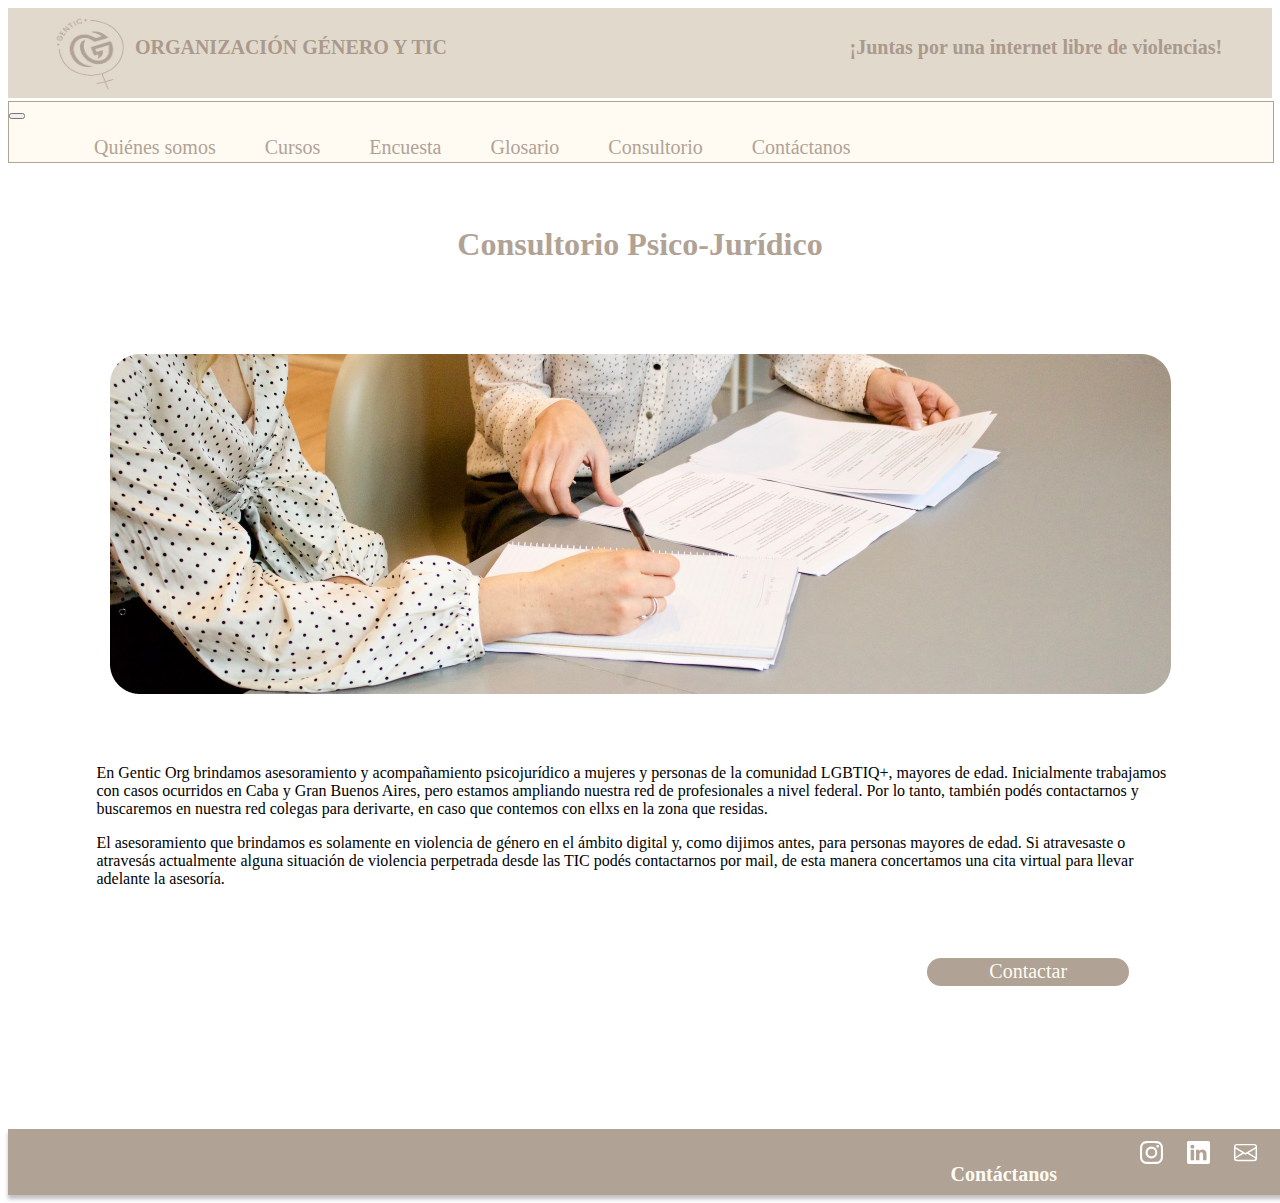
==== consultorio.html @ dd8d4d2f "prototype1" ====
<!DOCTYPE html>
<html lang="en">
<head>
    <meta charset="UTF-8">
    <meta name="viewport" content="width=device-width, initial-scale=1.0">
    <meta name="keywords" content="genero y tics, violencia de género, violencia digital, acoso web, amenaza en redes, género digital, violencia en redes">
    <meta name="description" content="Trabajamos en la prevención y erradicación de la violencia de género en el ámbito digital. Vos también podés ser parte de esta lucha.">
<link rel="stylesheet" href="style.css">
<link rel="icon" href="img/Logo home.png">
    <!-- Bootstrap CSS -->
<link href="https://cdn.jsdelivr.net/npm/bootstrap@5.1.3/dist/css/bootstrap.min.css" rel="stylesheet" integrity="sha384-1BmE4kWBq78iYhFldvKuhfTAU6auU8tT94WrHftjDbrCEXSU1oBoqyl2QvZ6jIW3" crossorigin="anonymous">
<script src="https://cdn.jsdelivr.net/npm/bootstrap@5.1.3/dist/js/bootstrap.bundle.min.js" integrity="sha384-ka7Sk0Gln4gmtz2MlQnikT1wXgYsOg+OMhuP+IlRH9sENBO0LRn5q+8nbTov4+1p" crossorigin="anonymous"></script>
    <title>Género y tic</title>
</head>
<body>

    <header>
        <div class="logoHeader">
            <a href="inicio.html">
                <img src="img/Logo home.png" alt="logo" class="logo">
            </a>
            <h1>ORGANIZACIÓN GÉNERO Y TIC</h1>
            <h2>¡Juntas por una internet libre de violencias!</h2>
        </div>
          <nav class="navbar navbar-expand-lg navbar-light">
                <div class="container-fluid">
                    <button class="navbar-toggler" type="button" data-bs-toggle="collapse" data-bs-target="#navbarTogglerDemo02" aria-controls="navbarTogglerDemo02" aria-expanded="false" aria-label="Toggle navigation">
                        <span class="navbar-toggler-icon"></span>
                     </button>
                     <div class="collapse navbar-collapse" id="navbarTogglerDemo02">
            <ul>
                <a href="quienesSomos.html">Quiénes somos</a>
                <a href="cursos.html">Cursos</a>
                <a href="encuesta.html">Encuesta</a>
                <a href="glosario.html">Glosario</a>
                <a href="consultorio.html">Consultorio</a>
                <a href="contacto.html">Contáctanos</a>
            </ul>
        </nav>
    </header>

    <p class="principalTitle">Consultorio Psico-Jurídico</p>

    <div class="bodyQuienesSomos">
        <div class="card mb-3" style="border: transparent;">
            <div id="center">
                <img src="img/Rectangle 70 (1).png" class="card-img-top" alt="...">
            </div>
            <div class="card-body">
                <br><br><br>
              <p class="card-text">En Gentic Org brindamos asesoramiento y acompañamiento 
                psicojurídico a mujeres y personas de la comunidad LGBTIQ+, mayores de edad. 
                Inicialmente trabajamos con casos ocurridos en Caba y Gran Buenos Aires, pero 
                estamos ampliando nuestra red de profesionales a nivel federal. Por lo tanto, 
                también podés contactarnos y buscaremos en nuestra red colegas para derivarte, 
                en caso que contemos con ellxs en la zona que residas. </p>
                <p>El asesoramiento que brindamos es solamente en violencia de género en el ámbito 
                    digital y, como dijimos antes, para personas mayores de edad. Si atravesaste o 
                    atravesás actualmente alguna situación de violencia perpetrada desde las TIC 
                    podés contactarnos por mail, de esta manera concertamos una cita virtual para 
                    llevar adelante la asesoría.</p>
            </div>
          </div>
          <div class="button-encuesta">
              <button class="buttonMedium">Contactar</button>
          </div>
    </div>


    <footer>
        <p class="footerLetter">Contáctanos</p>
        <div class="footerLogs">
            <svg xmlns="http://www.w3.org/2000/svg" width="23" height="23" fill="currentColor" class="bi bi-instagram" viewBox="0 0 16 16" color="white">
                <path d="M8 0C5.829 0 5.556.01 4.703.048 3.85.088 3.269.222 2.76.42a3.917 3.917 0 0 0-1.417.923A3.927 3.927 0 0 0 .42 2.76C.222 3.268.087 3.85.048 4.7.01 5.555 0 5.827 0 8.001c0 2.172.01 2.444.048 3.297.04.852.174 1.433.372 1.942.205.526.478.972.923 1.417.444.445.89.719 1.416.923.51.198 1.09.333 1.942.372C5.555 15.99 5.827 16 8 16s2.444-.01 3.298-.048c.851-.04 1.434-.174 1.943-.372a3.916 3.916 0 0 0 1.416-.923c.445-.445.718-.891.923-1.417.197-.509.332-1.09.372-1.942C15.99 10.445 16 10.173 16 8s-.01-2.445-.048-3.299c-.04-.851-.175-1.433-.372-1.941a3.926 3.926 0 0 0-.923-1.417A3.911 3.911 0 0 0 13.24.42c-.51-.198-1.092-.333-1.943-.372C10.443.01 10.172 0 7.998 0h.003zm-.717 1.442h.718c2.136 0 2.389.007 3.232.046.78.035 1.204.166 1.486.275.373.145.64.319.92.599.28.28.453.546.598.92.11.281.24.705.275 1.485.039.843.047 1.096.047 3.231s-.008 2.389-.047 3.232c-.035.78-.166 1.203-.275 1.485a2.47 2.47 0 0 1-.599.919c-.28.28-.546.453-.92.598-.28.11-.704.24-1.485.276-.843.038-1.096.047-3.232.047s-2.39-.009-3.233-.047c-.78-.036-1.203-.166-1.485-.276a2.478 2.478 0 0 1-.92-.598 2.48 2.48 0 0 1-.6-.92c-.109-.281-.24-.705-.275-1.485-.038-.843-.046-1.096-.046-3.233 0-2.136.008-2.388.046-3.231.036-.78.166-1.204.276-1.486.145-.373.319-.64.599-.92.28-.28.546-.453.92-.598.282-.11.705-.24 1.485-.276.738-.034 1.024-.044 2.515-.045v.002zm4.988 1.328a.96.96 0 1 0 0 1.92.96.96 0 0 0 0-1.92zm-4.27 1.122a4.109 4.109 0 1 0 0 8.217 4.109 4.109 0 0 0 0-8.217zm0 1.441a2.667 2.667 0 1 1 0 5.334 2.667 2.667 0 0 1 0-5.334z"/>
            </svg>
            <svg xmlns="http://www.w3.org/2000/svg" width="23" height="23" fill="currentColor" class="bi bi-linkedin" viewBox="0 0 16 16" color="white">
                <path d="M0 1.146C0 .513.526 0 1.175 0h13.65C15.474 0 16 .513 16 1.146v13.708c0 .633-.526 1.146-1.175 1.146H1.175C.526 16 0 15.487 0 14.854V1.146zm4.943 12.248V6.169H2.542v7.225h2.401zm-1.2-8.212c.837 0 1.358-.554 1.358-1.248-.015-.709-.52-1.248-1.342-1.248-.822 0-1.359.54-1.359 1.248 0 .694.521 1.248 1.327 1.248h.016zm4.908 8.212V9.359c0-.216.016-.432.08-.586.173-.431.568-.878 1.232-.878.869 0 1.216.662 1.216 1.634v3.865h2.401V9.25c0-2.22-1.184-3.252-2.764-3.252-1.274 0-1.845.7-2.165 1.193v.025h-.016a5.54 5.54 0 0 1 .016-.025V6.169h-2.4c.03.678 0 7.225 0 7.225h2.4z"/>
            </svg>
            <svg xmlns="http://www.w3.org/2000/svg" width="23" height="23" fill="currentColor" class="bi bi-envelope" viewBox="0 0 16 16" color="white">
                <path d="M0 4a2 2 0 0 1 2-2h12a2 2 0 0 1 2 2v8a2 2 0 0 1-2 2H2a2 2 0 0 1-2-2V4Zm2-1a1 1 0 0 0-1 1v.217l7 4.2 7-4.2V4a1 1 0 0 0-1-1H2Zm13 2.383-4.708 2.825L15 11.105V5.383Zm-.034 6.876-5.64-3.471L8 9.583l-1.326-.795-5.64 3.47A1 1 0 0 0 2 13h12a1 1 0 0 0 .966-.741ZM1 11.105l4.708-2.897L1 5.383v5.722Z"/>
            </svg>
        </div>
    </footer>
</body>
</html>
---- style.css ----
/* HEADER */

header{
    background: #E1DACC;
    width: 100%;
    height: 90px;
    flex-shrink: 0;
}
.logoHeader{
    display: flex;
    margin-left: 3%;
}
.logoHeader h1{
    display: flex;
    width: 321px;
    height: 30px;
    margin-top: 2%;
    flex-direction: column;
    justify-content: center;
    flex-shrink: 0;

    color: #AA998C;
    font-family: Poppins;
    font-size: 20px;
    font-style: normal;
    font-weight: 600;
    line-height: 128.164%;
}
.logoHeader h2{
    display: flex;
    width: 521px;
    height: 30px;
    margin-top: 2%;
    margin-left: 20%;
    flex-direction: column;
    justify-content: center;
    flex-shrink: 0;

    color: #AA998C;
    text-align: right;
    font-family: Poppins;
    font-size: 20px;
    font-style: normal;
    font-weight: 600;
    line-height: 128.164%;
}
.logo{
    width: 89px;
    height: 89px;
    flex-shrink: 0;
}

header nav{
    width: 100%;
    height: 60px;
    border: 1px solid #B1A296;
    background: #FFFBF2;
}

header nav ul a{
    text-decoration: none;
    width: 164px;
    height: 60px;
    margin-left: 45px;
    flex-shrink: 0;

    color: #B1A296;
    text-align: center;
/* Botón/Nav bar */
    font-family: Poppins;
    font-size: 20px;
    font-style: normal;
    font-weight: 500;
    line-height: normal;
}
header nav ul a:hover{
    color: black;
}
                                            /* PÁGINA PRINCIPAL */
.home{
    margin-top: 5%;
    display: grid;
    grid-template-columns: repeat(2, 1fr);
}
.home .textHome{
    width: 796px;
    height: 169px;
    flex-shrink: 0;
    margin-top: 10%;
    padding: 5%;

    color: #B1A296;
    /* H2/Home */
    font-family: Poppins;
    font-size: 32px;
    font-style: normal;
    font-weight: 300;
    line-height: 128.164%;
}
.home div .buttonHome{
    width: 200px;
    height: 48px;
    flex-shrink: 0;
    
    color: #FFFBF2;
    text-align: center;
/* Botón/Principal */
    font-family: Poppins;
    font-size: 20px;
    font-style: normal;
    font-weight: 500;
    line-height: 128.164%; 
    border: transparent;

    display: flex;
    width: 157px;
    height: 27.429px;
    flex-direction: column;
    justify-content: center;
    flex-shrink: 0;
    margin-left: 35%;
    
    border-radius: 31px;
    background: #B1A296;
}
.home div .buttonHome p{
    margin-top: 13px;
    margin-left: 15px;
}
.home div .homeImg{
    width: 374px;
    height: 437px;
    flex-shrink: 0;
}
                                /* CARDS DE LA PÁGINA PRINCIPAL */
.homeCards{
    margin: 5%;
}
.homeCards .card{
    border-radius: 13px;
    background: rgba(225, 218, 204, 0.40);
}
.img-shadow{
    background: linear-gradient(180deg, rgba(0, 0, 0, 0.00) 48.51%, rgba(0, 0, 0, 0.50) 77.38%);
}
.homeCards .imgCard .card-title{
    color: #FFF;
    margin-top: -30px;
/* H3/Título Cards */
    font-family: Poppins;
    font-size: 24px;
    font-style: normal;
    font-weight: 600;
    line-height: 128.164%;
}
                                        /* TÍTULOS */
.principalTitle{
    margin-top: 10%;
    margin-bottom: 5%;
    color: #B1A296;
/* H1/Títulos principales */
    font-size: 32px;
    display: flex;
    justify-content: center;
    text-align: center;
    font-style: normal;
    font-weight: 600;
    line-height: 128.164%;
}
.title2{
    color: #B1A296;
    font-weight: bold;
    font-size: x-large;
}
.title3{
    font-size: large;
    font-weight: bold;
    color: #B1A296;
}
.textoSubrayado{
    text-decoration: underline;
}
.bodyQuienesSomos{
    margin: 7%;
}
                                        /* CONTENTS */
#center{
    display: flex;
    justify-content: center;
}
#grid-input-contacto{
    display: grid;
    grid-template-columns: 100px repeat(1fr, 1);
}
                                /* CARDS DE QUIÉNES SOMOS */
.quienesSomosCardClara{
    width: 1000px;
    height: 421px;
    flex-shrink: 0;

    border-top-right-radius: 80px;
    border-bottom-right-radius: 80px;
    margin-bottom: 3%;
    background: #e7dcc3;
    display: grid;
    grid-template-columns: repeat(2, 400px)1fr;
}
.quienesSomosCardClara img{
    margin-left: 40%;
    margin-top: 7%;
}
.quienesSomosCardClara div{
    margin: 10%;
    font-size: 110%;
}
.quienesSomosCardClara svg{
    margin: 5%;
    margin-top: 160%;
    display: flex;   
}
.quienesSomosCardOscura{
    width: 1000px;
    height: 421px;
    flex-shrink: 0;
    float: right;

    border-top-left-radius: 80px;
    border-bottom-left-radius: 80px;
    margin-bottom: 3%;
    background: #B1A296;
    display: grid;
    grid-template-columns: 1fr repeat(2, 400px);
}
.quienesSomosCardOscura img{
    margin-right: 40%;
    margin: 7%;
}
.quienesSomosCardOscura div{
    margin: 10%;
    font-size: 110%;
    color: #FFFBF2;
}
.quienesSomosCardOscura svg{
    margin-top: 160%;
    margin-left: 50%;
}
                                            /* CARD CURSOS */
#cardCursos{
    background: rgba(225, 218, 204, 0.40);
}
#cardCursos h5{
    color: #2E2C2A;
    font-family: Poppins;
    font-size: 18px;
    font-style: normal;
    font-weight: 700;
    line-height: 120%;
}
#cardCursos .card-text{
    float: inline-end;
}
                                        /* PÁGINA DE CURSOS */
.headerCardCursos{
    height: 420px;
    background: rgba(225, 218, 204, 0.40);

}
.headerCardCursos .card{
    float: right;
    position: relative;
    margin: 7%;
    border-radius: 5%;
}
.headerCardCursos .title-card{
    color: #2E2C2A;
    font-family: Poppins;
    font-size: 37px;
    font-style: normal;
    font-weight: 700;
    line-height: 128.164%;
    margin-top: 55px;
}
.high-card-text{
    margin: 2%;
}
#curso-card-img{
    width: 50%;
}
                                            /* BOTONES */
.buttonLager{
    width: 100%;
    color: #FFFBF2;
    font-family: Poppins;
    font-size: 20px;
    height: 30px;
    border: transparent;

    text-align: center;
/* Botón/Principal */
    font-style: normal;
    font-weight: 500;
    line-height: 128.164%;

    border-radius: 31px;
    background: #B1A296;
}
.buttonMedium{
    color: #FFFBF2;
    text-align: center;
/* Botón/Principal */
    font-family: Poppins;
    font-size: 20px;
    font-style: normal;
    font-weight: 500;
    line-height: 128.164%;

    width: 202px;
    border-radius: 31px;
    background: #B1A296;
    border: transparent;
    margin: 5%;
}
                                        /* ENCUESTA */
.body-encuesta{
    display: flex;
    justify-content: center;
}
.body-encuesta .card-body{
    margin: 3%;
}
.body-encuesta .col-md-4{
    display: flex;
    justify-content: center;
}
.button-encuesta{
    display: flex;
    justify-content: end;
}
                                        /* CONTACTO */
.inputContacto{
    width: 450px;
    margin-left: 2%;
    border-color: #AA998C;
    border-radius: 15px;
}
.grid-contacto{
    display: grid;
    grid-template-columns: repeat(2, 50%);
}
                                            /* FOOTER */
footer{
    width: 100%;
    height: 54px;
    padding-top: 1%;
    padding-right: 3%;
    flex-shrink: 0;
    display: flex;
    justify-content: end;

    background: #B1A296;
    box-shadow: 0px 4px 4px 0px rgba(0, 0, 0, 0.25);
}
footer .footerLetter{
    color: #FFFBF2;
    padding-right: 5%;
    padding-top: 2px;
    font-family: Poppins;
    font-size: 20px;
    font-style: normal;
    font-weight: 600;
    line-height: normal;
}
footer .footerLogs{
    width: 12%;
}
footer .footerLogs svg{
    margin-left: 20px;
}
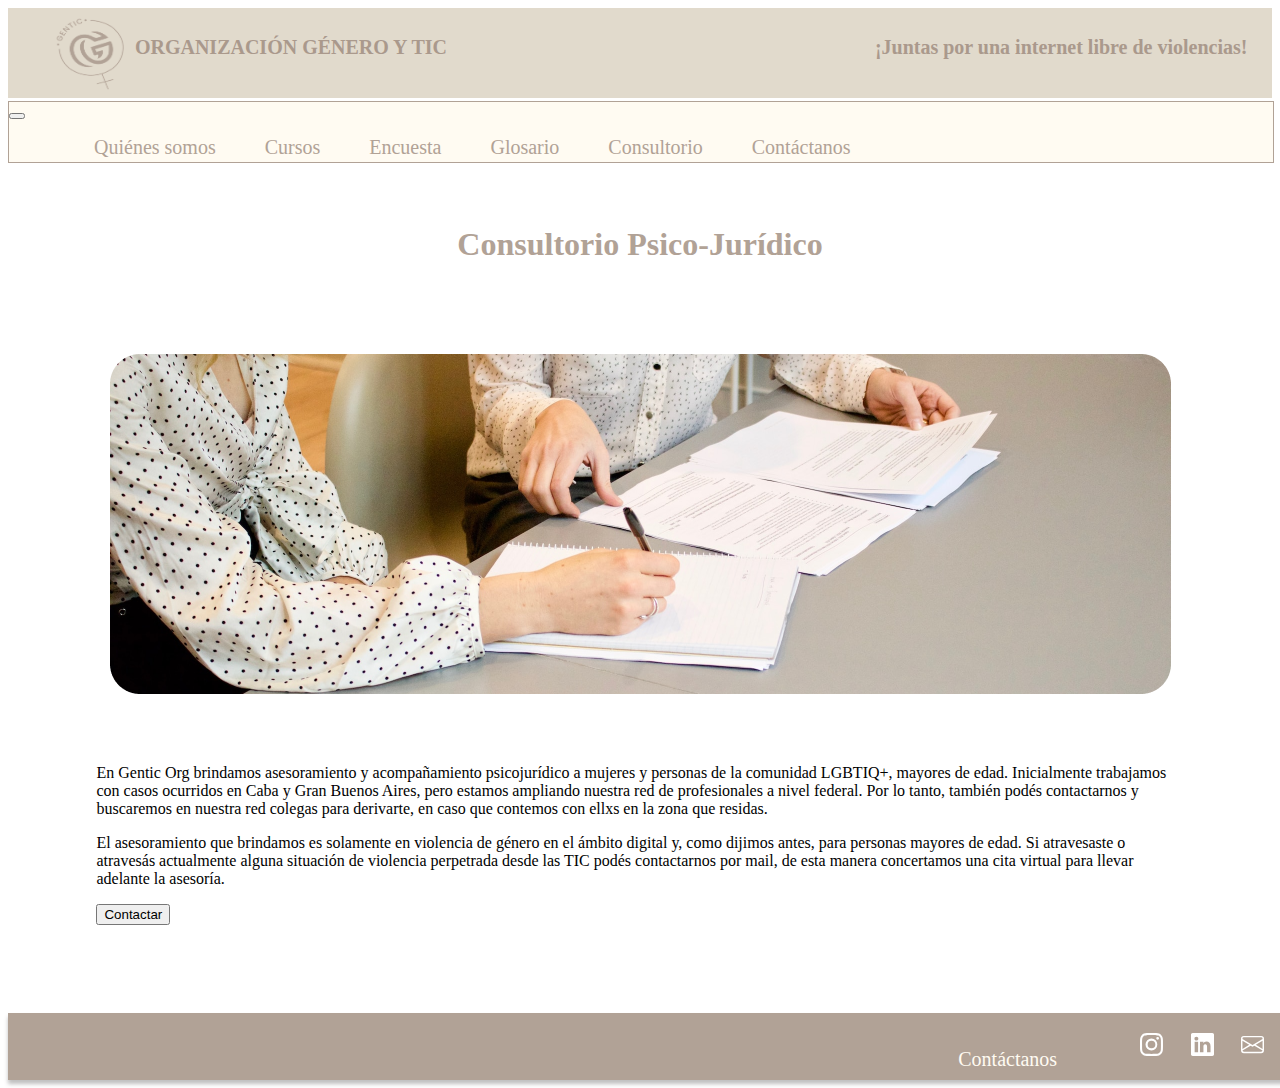
==== commit 933c1bf7: "cards" ====
--- a/consultorio.html
+++ b/consultorio.html
@@ -16,10 +16,12 @@
 
     <header>
         <div class="logoHeader">
-            <a href="inicio.html">
+          <div class="logoIzquierda">
+            <a href="index.html">
                 <img src="img/Logo home.png" alt="logo" class="logo">
             </a>
             <h1>ORGANIZACIÓN GÉNERO Y TIC</h1>
+          </div>
             <h2>¡Juntas por una internet libre de violencias!</h2>
         </div>
           <nav class="navbar navbar-expand-lg navbar-light">
--- a/style.css
+++ b/style.css
@@ -9,12 +9,16 @@
 .logoHeader{
     display: flex;
     margin-left: 3%;
+    justify-content: space-between;
+}
+.logoIzquierda{
+    display: flex;
 }
 .logoHeader h1{
     display: flex;
     width: 321px;
     height: 30px;
-    margin-top: 2%;
+    margin-top: 6%;
     flex-direction: column;
     justify-content: center;
     flex-shrink: 0;
@@ -28,10 +32,10 @@
 }
 .logoHeader h2{
     display: flex;
-    width: 521px;
+    width: 380px;
     height: 30px;
     margin-top: 2%;
-    margin-left: 20%;
+    margin-right: 2%;
     flex-direction: column;
     justify-content: center;
     flex-shrink: 0;
@@ -78,16 +82,15 @@
 }
                                             /* PÁGINA PRINCIPAL */
 .home{
-    margin-top: 5%;
-    display: grid;
-    grid-template-columns: repeat(2, 1fr);
+    margin: 5%;
+    display: flex;
+    justify-content: space-between;
 }
 .home .textHome{
-    width: 796px;
-    height: 169px;
-    flex-shrink: 0;
-    margin-top: 10%;
+    width: 100%;
+    flex-shrink: 0;
     padding: 5%;
+    margin-top: 7%;
 
     color: #B1A296;
     /* H2/Home */
@@ -108,7 +111,7 @@
     font-family: Poppins;
     font-size: 20px;
     font-style: normal;
-    font-weight: 500;
+    font-weight: 400;
     line-height: 128.164%; 
     border: transparent;
 
@@ -127,10 +130,8 @@
     margin-top: 13px;
     margin-left: 15px;
 }
-.home div .homeImg{
-    width: 374px;
-    height: 437px;
-    flex-shrink: 0;
+.containerHomeImg{
+    margin-right: 5%;
 }
                                 /* CARDS DE LA PÁGINA PRINCIPAL */
 .homeCards{
@@ -192,150 +193,221 @@
     display: grid;
     grid-template-columns: 100px repeat(1fr, 1);
 }
-                                /* CARDS DE QUIÉNES SOMOS */
-.quienesSomosCardClara{
-    width: 1000px;
-    height: 421px;
-    flex-shrink: 0;
-
-    border-top-right-radius: 80px;
-    border-bottom-right-radius: 80px;
-    margin-bottom: 3%;
-    background: #e7dcc3;
-    display: grid;
-    grid-template-columns: repeat(2, 400px)1fr;
-}
-.quienesSomosCardClara img{
-    margin-left: 40%;
-    margin-top: 7%;
-}
-.quienesSomosCardClara div{
-    margin: 10%;
-    font-size: 110%;
-}
-.quienesSomosCardClara svg{
-    margin: 5%;
-    margin-top: 160%;
-    display: flex;   
-}
-.quienesSomosCardOscura{
-    width: 1000px;
-    height: 421px;
-    flex-shrink: 0;
-    float: right;
-
-    border-top-left-radius: 80px;
-    border-bottom-left-radius: 80px;
-    margin-bottom: 3%;
-    background: #B1A296;
-    display: grid;
-    grid-template-columns: 1fr repeat(2, 400px);
-}
-.quienesSomosCardOscura img{
-    margin-right: 40%;
-    margin: 7%;
-}
-.quienesSomosCardOscura div{
-    margin: 10%;
-    font-size: 110%;
-    color: #FFFBF2;
-}
-.quienesSomosCardOscura svg{
-    margin-top: 160%;
-    margin-left: 50%;
-}
-                                            /* CARD CURSOS */
-#cardCursos{
-    background: rgba(225, 218, 204, 0.40);
-}
-#cardCursos h5{
-    color: #2E2C2A;
-    font-family: Poppins;
-    font-size: 18px;
-    font-style: normal;
+                                /* CARDS DE QUIÉNES SOMOS */                              
+.body-cards{
+    display: flex;
+    flex-wrap: wrap;
+    justify-content: center;
+}
+.outer-div,
+.inner-div {
+  height: 450px;
+  max-width: 300px;
+  margin: 0 auto;
+  position: relative;
+}
+                                
+.outer-div {
+    margin: 2%;
+  perspective: 900px;
+  perspective-origin: 50% calc(50% - 18em);
+}
+                                
+.inner-div {
+  margin: 0 auto;
+  border-radius: 5px;
+  font-weight: 400;
+  color: #071011;
+  font-size: 1rem;
+  text-align: center;
+  transition: all 0.6s cubic-bezier(0.8, -0.4, 0.2, 1.7);
+  transform-style: preserve-3d;
+                                
+                                  
+  &:hover .social-icon {
+    opacity: 1;
+    top: 0;
+  }
+                                
+  /*&:hover .front__face-photo,
+  &:hover .front__footer {
+    opacity: 1;
+  }*/
+}
+                                
+.outer-div:hover .inner-div {
+  transform: rotateY(180deg);
+}
+                                
+.front,
+.back {
+  position: relative;
+  top: 0;
+  left: 0;
+  backface-visibility: hidden;
+}
+                                
+.front {
+  cursor: pointer;
+  height: 100%;
+  background: #fff;
+  backface-visibility: hidden;
+  border-radius: 5px;
+  box-shadow: 0 15px 10px -10px rgba(0, 0, 0, 0.5), 0 1px 4px rgba(0, 0, 0, 0.3),
+    0 0 40px rgba(0, 0, 0, 0.1) inset;
+}
+                                
+.front__bkg-photo {
+  position: relative;
+  height: 150px;
+  width: 300px;
+  background: url("https://images.unsplash.com/photo-1511207538754-e8555f2bc187?ixlib=rb-0.3.5&ixid=eyJhcHBfaWQiOjEyMDd9&s=88672068827eaeeab540f584b883cc66&auto=format&fit=crop&w=1164&q=80")
+    no-repeat;
+  background-size: cover;
+  backface-visibility: hidden;
+  overflow: hidden;
+  border-top-right-radius: 5px;
+  border-top-left-radius: 5px;
+                                
+  &:after {
+    content: "";
+    position: absolute;
+    top: 0;
+    left: 0;
+    height: 100%;
+    width: 100%;
+  }
+}
+                                
+.front__face-photo {
+  position: relative;
+  top: -90px;
+  height: 120px;
+  width: 120px;
+  margin: 0 auto;
+  border-radius: 50%;
+  border: 5px solid #fff;
+  background: url("https://s3-us-west-2.amazonaws.com/s.cdpn.io/156905/profile/profile-512.jpg?1530296477")
+    no-repeat;
+  background-size: contain;
+  overflow: hidden;
+ /* backface-visibility: hidden;
+  transition: all 0.6s cubic-bezier(0.8, -0.4, 0.2, 1.7);
+  z-index: 3;*/
+}
+                                
+.front__text {
+  position: relative;
+  top: -55px;
+  margin: 0 auto;
+  font-family: "Montserrat";
+  font-size: 18px;
+  backface-visibility: hidden;
+                                
+  .front__text-header {
+    margin-top: -30px;
     font-weight: 700;
-    line-height: 120%;
-}
-#cardCursos .card-text{
-    float: inline-end;
-}
-                                        /* PÁGINA DE CURSOS */
-.headerCardCursos{
-    height: 420px;
-    background: rgba(225, 218, 204, 0.40);
-
-}
-.headerCardCursos .card{
-    float: right;
+    font-family: "Oswald";
+    text-transform: uppercase;
+    font-size: 20px;
+  }
+                                
+  .front__text-para {
     position: relative;
-    margin: 7%;
-    border-radius: 5%;
-}
-.headerCardCursos .title-card{
-    color: #2E2C2A;
-    font-family: Poppins;
-    font-size: 37px;
-    font-style: normal;
+    top: -5px;
+                                
+    color: #000;
+    font-size: 12px;
+    letter-spacing: 0.4px;
+    font-weight: 400;
+    font-family: "Montserrat", sans-serif;
+  }
+                                
+  .front-icons {
+    position: relative;
+    top: 0;
+    font-size: 14px;
+    margin-right: 6px;
+    color: #b1a296;
+  }
+                                
+  .front__text-hover {
+    position: relative;
+    top: 10px;
+    font-size: 10px;
+    color: tomato;
+    backface-visibility: hidden;
+                                
     font-weight: 700;
-    line-height: 128.164%;
-    margin-top: 55px;
-}
-.high-card-text{
-    margin: 2%;
-}
-#curso-card-img{
-    width: 50%;
-}
-                                            /* BOTONES */
-.buttonLager{
-    width: 100%;
-    color: #FFFBF2;
-    font-family: Poppins;
-    font-size: 20px;
-    height: 30px;
-    border: transparent;
-
-    text-align: center;
-/* Botón/Principal */
-    font-style: normal;
-    font-weight: 500;
-    line-height: 128.164%;
-
-    border-radius: 31px;
-    background: #B1A296;
-}
-.buttonMedium{
-    color: #FFFBF2;
-    text-align: center;
-/* Botón/Principal */
-    font-family: Poppins;
-    font-size: 20px;
-    font-style: normal;
-    font-weight: 500;
-    line-height: 128.164%;
-
-    width: 202px;
-    border-radius: 31px;
-    background: #B1A296;
-    border: transparent;
-    margin: 5%;
-}
-                                        /* ENCUESTA */
-.body-encuesta{
-    display: flex;
-    justify-content: center;
-}
-.body-encuesta .card-body{
-    margin: 3%;
-}
-.body-encuesta .col-md-4{
-    display: flex;
-    justify-content: center;
-}
-.button-encuesta{
-    display: flex;
-    justify-content: end;
-}
+    text-transform: uppercase;
+    letter-spacing: .4px;
+                                
+    border: 2px solid tomato;
+    padding: 8px 15px;
+    border-radius: 30px;
+                                
+                                    background: tomato;
+    color: #fff;
+  }
+}
+                                
+.back {
+  transform: rotateY(180deg);
+  position: absolute;
+  top: 0;
+  left: 0;
+  height: 100%;
+  width: 100%;
+  background-color: #e7dcc3;
+  border-radius: 5px;
+  display: flex;
+  flex-direction: row;
+  justify-content: center;
+  align-items: center;
+}
+                                
+.social-media-wrapper {
+  font-size: 36px;
+                                
+  .social-icon {
+    position: relative;
+    top: 20px;
+    margin-left: 5px;
+    margin-right: 5px;
+    opacity: 0;
+    color: #B1A296;
+    transition: all 0.4s cubic-bezier(0.3, 0.7, 0.1, 1.9);
+  }
+                                
+  .social-icon:nth-child(1) {
+    transition-delay: 0.6s;
+  }
+                                
+  .social-icon:nth-child(2) {
+    transition-delay: 0.7s;
+  }
+                                
+  .social-icon:nth-child(3) {
+    transition-delay: 0.8s;
+  }
+                                
+  .social-icon:nth-child(4) {
+    transition-delay: 0.9s;
+  }
+}
+                                
+.fab {
+  position: relative;
+  top: 0;
+  left: 0;
+  transition: all 200ms ease-in-out;
+}
+                                
+.fab:hover {
+  top: -5px;
+}
+                                
+                                
                                         /* CONTACTO */
 .inputContacto{
     width: 450px;
@@ -352,8 +424,7 @@
     width: 100%;
     height: 54px;
     padding-top: 1%;
-    padding-right: 3%;
-    flex-shrink: 0;
+    padding-right: 7%;
     display: flex;
     justify-content: end;
 
@@ -366,13 +437,106 @@
     padding-top: 2px;
     font-family: Poppins;
     font-size: 20px;
-    font-style: normal;
-    font-weight: 600;
-    line-height: normal;
 }
 footer .footerLogs{
+    display: grid;
+    grid-template-columns: repeat(3, 1fr);
+    padding-top: 7px;
     width: 12%;
 }
 footer .footerLogs svg{
     margin-left: 20px;
+}
+                                    /* @MEDIA */
+@media screen and (max-width: 1070px) {
+
+}
+
+@media screen and (max-width: 990px) {
+    .logoHeader{
+        display: grid;
+        grid-template-rows: repeat(1fr, 2);
+    }
+    .logoHeader h2{
+        margin-top: -37px;
+        color: transparent;
+        width: 20px;
+    }
+}
+@media screen and (max-width: 880px) {
+    header nav ul{
+        display: grid;
+        grid-template-rows: repeat(6fr, 1);
+        margin-top: 10px;
+        height: 360px;
+        width: 100%;
+        height: 350px;
+        border: 1px solid #B1A296;
+        background: #FFFBF2;
+    }
+    header nav ul a{
+        text-align: start;
+    }
+    .containerHomeImg{
+        margin-right: 0%;
+    }
+    .home{
+        margin: 2%;
+    }
+}
+
+@media screen and (max-width: 767px) {
+    .home .col-md-4{
+        display: flex;
+        justify-content: center;
+    }
+    .home{
+        display: grid;
+        grid-template-rows: repeat(2fr, 1);
+    }
+    .containerHomeImg{
+        display: flex;
+        justify-content: center;
+    }
+    .homeImg{
+        width: 40%;
+    }
+    footer{
+        padding-right: 18%;
+    }
+}
+@media screen and (max-width: 680px) {
+    .principalTitle{
+        margin-top: 80px;
+    }
+}
+
+@media screen and (max-width: 500px) {
+    .home .textHome {
+        font-size: 25px;
+    }
+    footer{
+        padding-right: 28%;
+    }
+}
+@media screen and (max-width: 440px) {
+    .logoHeader h1{
+        width: 250px;
+    }
+}
+@media screen and (max-width: 360px) {
+    .home .textHome {
+        padding-top: 3%;
+    }
+}
+@media screen and (min-width: 280px) and (max-width: 500px) {
+    .home .textHome {
+        padding-top: 25px;
+    }
+    footer{
+        justify-content: start;
+    }
+    footer .footerLetter{
+        margin-left: 3%;
+    }
 }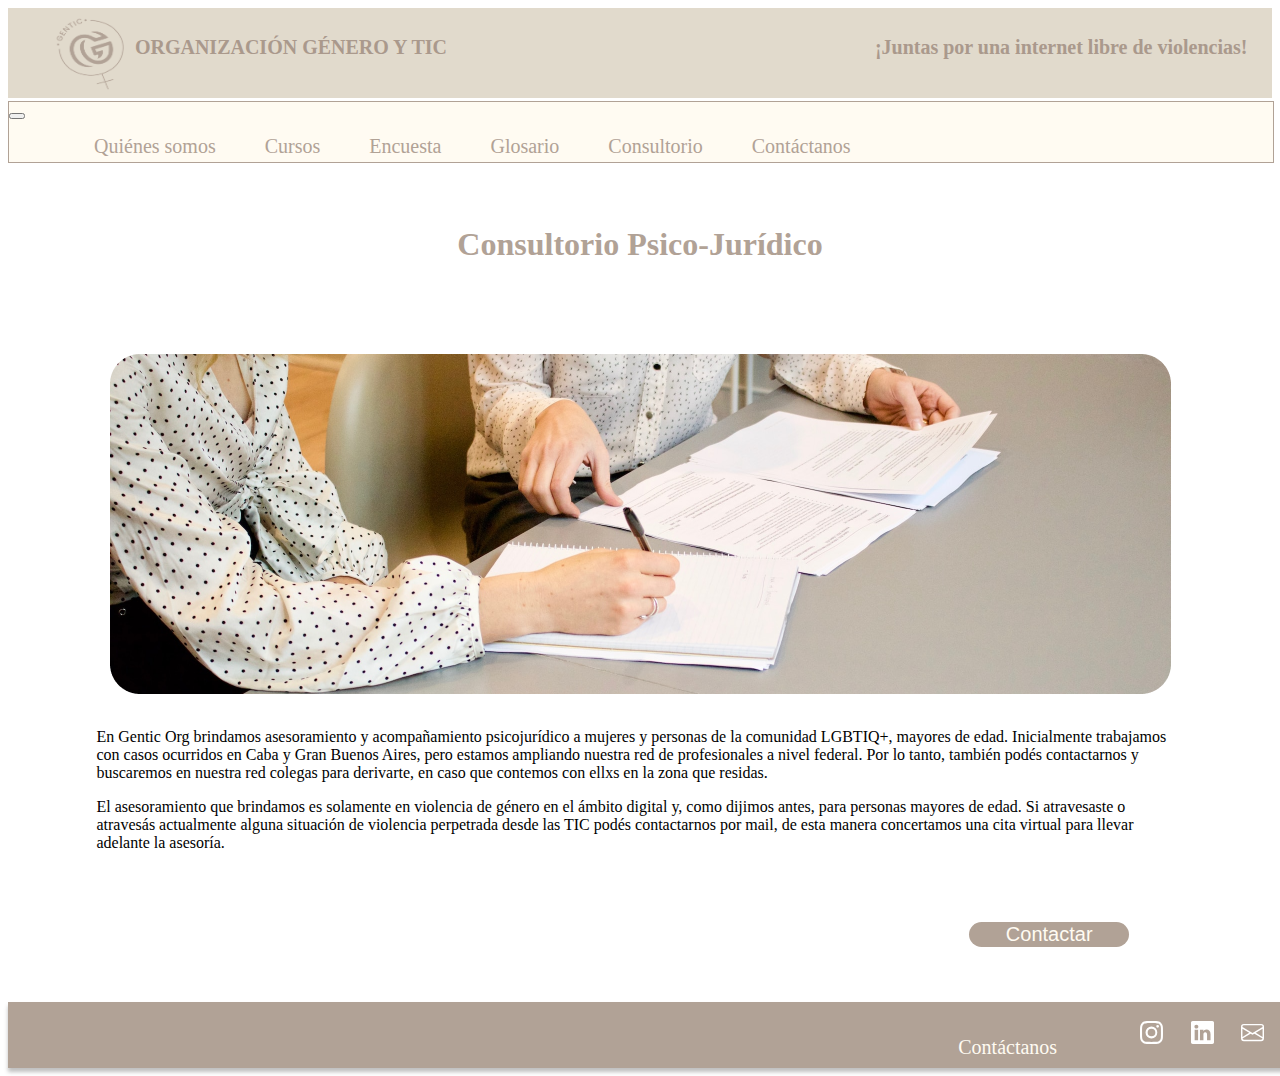
==== commit d4b2a88f: "view responsive" ====
--- a/consultorio.html
+++ b/consultorio.html
@@ -25,7 +25,7 @@
             <h2>¡Juntas por una internet libre de violencias!</h2>
         </div>
           <nav class="navbar navbar-expand-lg navbar-light">
-                <div class="container-fluid">
+            <div class="container-fluid" style="z-index: 1;">
                     <button class="navbar-toggler" type="button" data-bs-toggle="collapse" data-bs-target="#navbarTogglerDemo02" aria-controls="navbarTogglerDemo02" aria-expanded="false" aria-label="Toggle navigation">
                         <span class="navbar-toggler-icon"></span>
                      </button>
@@ -49,7 +49,7 @@
                 <img src="img/Rectangle 70 (1).png" class="card-img-top" alt="...">
             </div>
             <div class="card-body">
-                <br><br><br>
+                <br>
               <p class="card-text">En Gentic Org brindamos asesoramiento y acompañamiento 
                 psicojurídico a mujeres y personas de la comunidad LGBTIQ+, mayores de edad. 
                 Inicialmente trabajamos con casos ocurridos en Caba y Gran Buenos Aires, pero 
--- a/style.css
+++ b/style.css
@@ -184,6 +184,72 @@
 .bodyQuienesSomos{
     margin: 7%;
 }
+                                    /* BOTONES */
+.buttonLager{
+    display: flex;
+    width: 100%;
+    margin: 3%;
+    height: 27.429px;
+    flex-direction: column;
+    justify-content: center;
+    flex-shrink: 0;
+
+    color: #FFFBF2;
+    border-radius: 31px;
+    background: #B1A296;
+    text-align: center;
+    border: transparent;
+/* Botón/Principal */
+    font-family: Poppins;
+    font-size: 20px;
+    font-style: normal;
+    font-weight: 500;
+    line-height: 128.164%;
+}
+.buttonLager p{
+    margin-top: 12px;
+    margin-right: 40px;
+    width: 250px;
+}
+.buttonMedium{
+    margin: 5%;
+    float: right;
+    color: #FFFBF2;
+    border-radius: 31px;
+    background: #B1A296;
+    border: transparent;
+    font-size: 20px;
+    width: 160px;
+}
+                                        /*CURSOS */
+.headerCardCursos{
+    margin: 2%;
+    width: 66%;
+    padding-top: 70px;
+}
+.headerCardCursos .title-card{
+    color: #2E2C2A;
+    font-family: Poppins;
+    font-size: 43px;
+    font-style: normal;
+    font-weight: 700;
+    line-height: 128.164%;
+}
+.backgroundgrey{
+    width: 100%;
+    height: 500px;
+    background: rgba(225, 218, 204, 0.40);
+}
+#cardCurso{
+    margin: 5%;
+    margin-top: -260px;
+    margin-left: 70%;
+    position: absolute;
+}
+.botton-card-text{
+    margin: 3%;
+    width: 66%;
+}
                                         /* CONTENTS */
 #center{
     display: flex;
@@ -192,6 +258,11 @@
 #grid-input-contacto{
     display: grid;
     grid-template-columns: 100px repeat(1fr, 1);
+}
+.body-encuesta{
+    display: flex;
+    justify-content: center;
+    z-index: -1;
 }
                                 /* CARDS DE QUIÉNES SOMOS */                              
 .body-cards{
@@ -452,7 +523,15 @@
 
 }
 
+@media screen and (min-width: 990px) {
+    nav ul{
+        margin-top: 15px;
+    }
+}
 @media screen and (max-width: 990px) {
+    nav ul{
+        margin-top: -30px;
+    }
     .logoHeader{
         display: grid;
         grid-template-rows: repeat(1fr, 2);
@@ -461,6 +540,32 @@
         margin-top: -37px;
         color: transparent;
         width: 20px;
+    }
+    .headerCardCursos{
+        margin: 2%;
+        width: 66%;
+        padding-top: 70px;
+    }
+    .headerCardCursos .title-card{
+        color: #2E2C2A;
+        font-family: Poppins;
+        font-size: 43px;
+        font-style: normal;
+        font-weight: 700;
+        line-height: 128.164%;
+    }
+    .backgroundgrey{
+        width: 100%;
+        height: 500px;
+        background: rgba(225, 218, 204, 0.40);
+    }
+    #cardCurso{
+        position: inherit;
+        margin: 5%;
+        float: right;
+    }
+    .botton-card-text{
+        margin: 3%;
     }
 }
 @media screen and (max-width: 880px) {
@@ -483,6 +588,15 @@
     .home{
         margin: 2%;
     }
+    .headerCardCursos .title-card{
+        font-size: 35px;
+    }
+    .headerCardCursos {
+        width: 90%;
+    }
+    .backgroundgrey{
+        height: 410px
+    }
 }
 
 @media screen and (max-width: 767px) {
@@ -509,6 +623,15 @@
     .principalTitle{
         margin-top: 80px;
     }
+    .headerCardCursos .title-card{
+        font-size: 28px;
+    }
+    .botton-card-text{
+        width: 90%;
+    }
+    #cardCurso{
+        float: inherit;
+    }
 }
 
 @media screen and (max-width: 500px) {
@@ -518,16 +641,35 @@
     footer{
         padding-right: 28%;
     }
+    #cardCurso{
+        display: flex;
+        justify-content: center;
+        margin: 3%;
+    }
+    .backgroundgrey{
+        height: 470px;
+    }
 }
 @media screen and (max-width: 440px) {
     .logoHeader h1{
         width: 250px;
     }
+    .backgroundgrey{
+        height: 510px;
+    }
 }
 @media screen and (max-width: 360px) {
     .home .textHome {
         padding-top: 3%;
     }
+    .backgroundgrey{
+        height: 550px;
+    }
+    #cardCurso{
+        display: flex;
+        justify-content: center;
+        margin: 1%;
+    }
 }
 @media screen and (min-width: 280px) and (max-width: 500px) {
     .home .textHome {
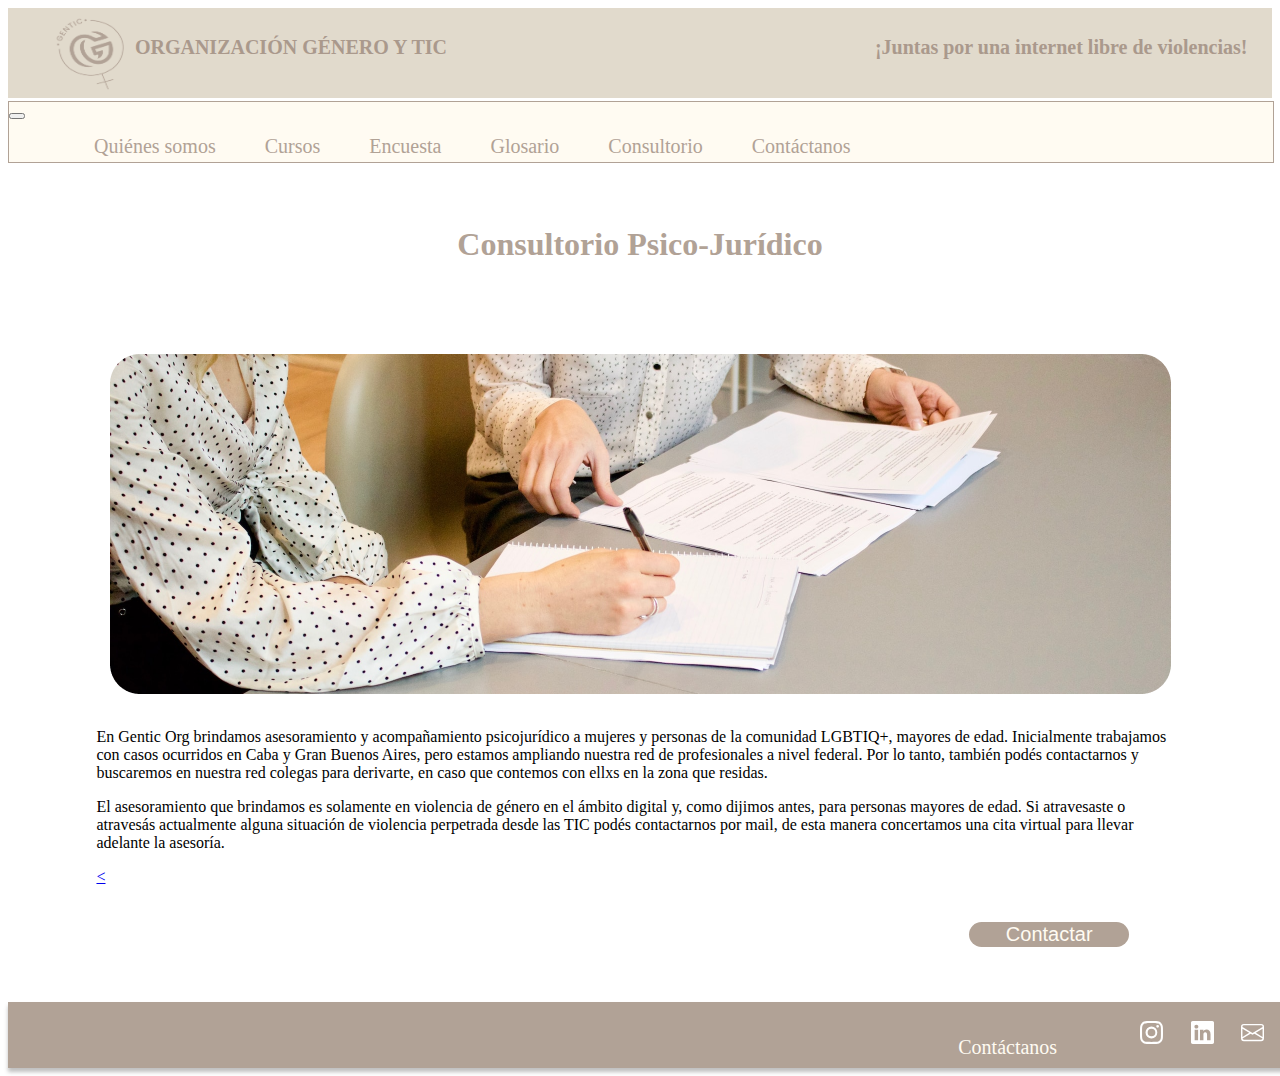
==== commit cf062d05: "corrige bottoms" ====
--- a/consultorio.html
+++ b/consultorio.html
@@ -64,7 +64,7 @@
             </div>
           </div>
           <div class="button-encuesta">
-              <button class="buttonMedium">Contactar</button>
+              <a href="contacto.html"><button class="buttonMedium">Contactar</button><</a>
           </div>
     </div>
 
--- a/style.css
+++ b/style.css
@@ -188,11 +188,12 @@
 .buttonLager{
     display: flex;
     width: 100%;
-    margin: 3%;
+    margin: 2%;
     height: 27.429px;
     flex-direction: column;
     justify-content: center;
     flex-shrink: 0;
+    text-decoration: none;
 
     color: #FFFBF2;
     border-radius: 31px;
@@ -206,10 +207,14 @@
     font-weight: 500;
     line-height: 128.164%;
 }
+.buttonLager a{
+    text-decoration: none;
+}
 .buttonLager p{
     margin-top: 12px;
     margin-right: 40px;
     width: 250px;
+    text-decoration: none;
 }
 .buttonMedium{
     margin: 5%;
@@ -229,16 +234,19 @@
 }
 .headerCardCursos .title-card{
     color: #2E2C2A;
-    font-family: Poppins;
-    font-size: 43px;
+    font-family: "Monserrat";
+    font-size: 38px;
     font-style: normal;
     font-weight: 700;
     line-height: 128.164%;
 }
 .backgroundgrey{
     width: 100%;
-    height: 500px;
+    height: 420px;
     background: rgba(225, 218, 204, 0.40);
+}
+.backgroundgrey-text{
+    margin-top: 5%;
 }
 #cardCurso{
     margin: 5%;
@@ -376,9 +384,9 @@
   backface-visibility: hidden;
                                 
   .front__text-header {
-    margin-top: -30px;
+    margin-top: -36px;
     font-weight: 700;
-    font-family: "Oswald";
+    font-family: "";
     text-transform: uppercase;
     font-size: 20px;
   }
@@ -388,7 +396,7 @@
     top: -5px;
                                 
     color: #000;
-    font-size: 12px;
+    font-size: 12.8px;
     letter-spacing: 0.4px;
     font-weight: 400;
     font-family: "Montserrat", sans-serif;
